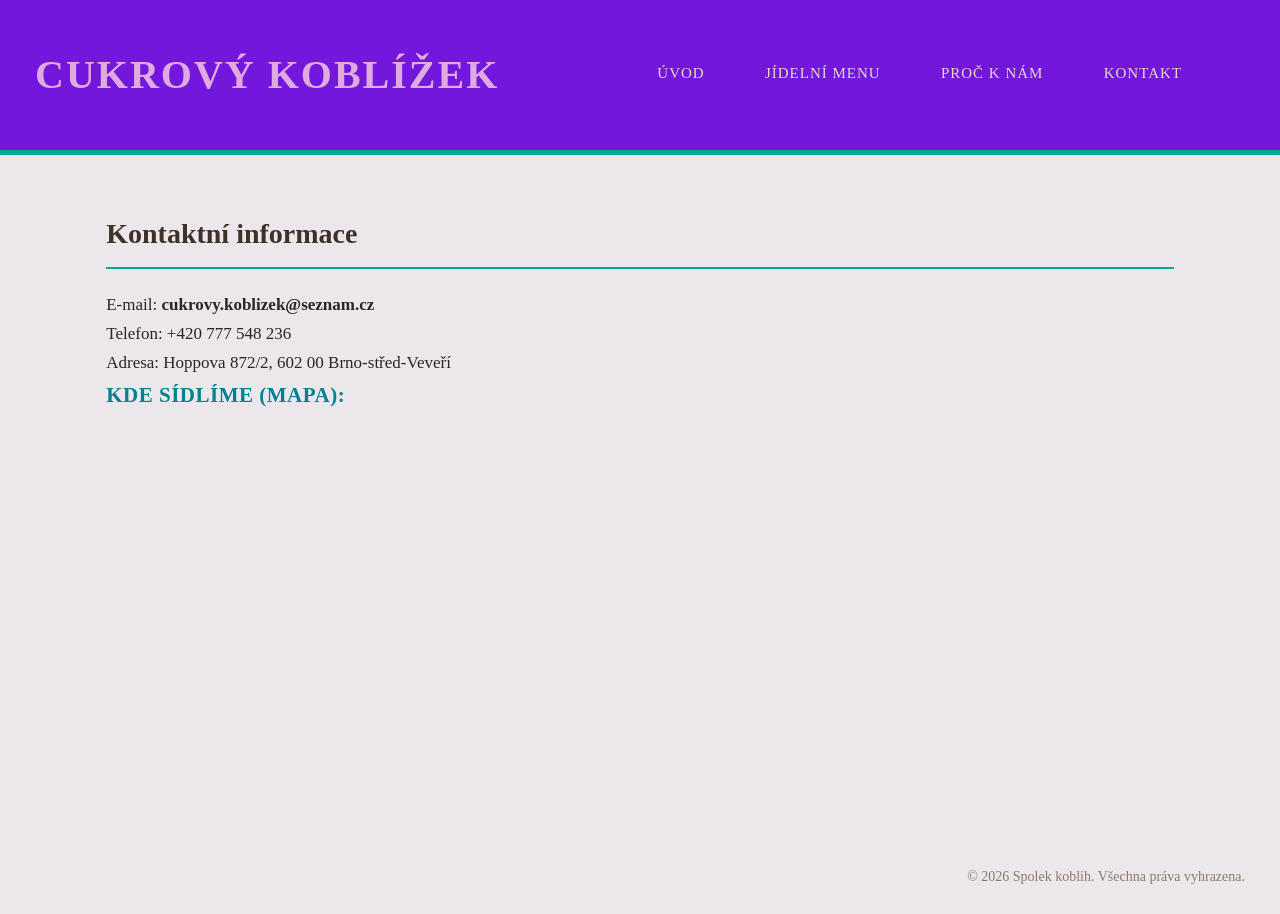
==== kontakt.html @ 31cb0f7b "Add files via upload" ====
<!DOCTYPE html>
<html lang="cs">
<head>
    <meta charset="UTF-8">
    <title>Kontakt - Cukrový koblížek</title>
    <link rel="icon" href="https://fav.farm/🧁" type="image/x-icon">
    <link rel="stylesheet" href="style.css">
</head>
<body>

    <header>
        <h1>Cukrový koblížek</h1>
        
        <nav>    <a href="index.html">Úvod</a>
        <a href="menu.html">Jídelní menu</a>
        <a href="vyhody.html">Proč k nám</a>
        <a href="kontakt.html">Kontakt</a></nav>


    </header>



    <div class="main-content">
        <h2>Kontaktní informace</h2>
        <p>E-mail: <strong>cukrovy.koblizek@seznam.cz</strong></p>
        <p>Telefon: +420 777 548 236</p>
        <p>Adresa: Hoppova 872/2, 602 00 Brno-střed-Veveří</p>

        <h3>Kde sídlíme (Mapa):</h3>
        <div style="margin-top: 10px;">
            <iframe src="https://www.google.com/maps/embed?pb=!1m18!1m12!1m3!1d778.2384903299794!2d16.601647619496667!3d49.207268716436026!2m3!1f0!2f0!3f0!3m2!1i1024!2i768!4f13.1!3m3!1m2!1s0x47129469f9682541%3A0x788ab7e94e8839e8!2zSG9wcG92YSA4NzIvMiwgNjAyIDAwIEJybm8tc3TFmWVkLVZldmXFmcOt!5e1!3m2!1sen!2scz!4v1794082619433!5m2!1sen!2scz" width="100%" height="350" style="border:0;" allowfullscreen="" loading="lazy" referrerpolicy="strict-origin-when-cross-origin"></iframe>
        </div>
</div>

    <footer>
        <p>&copy; 2026 Spolek koblih. Všechna práva vyhrazena.</p>
    </footer>

</body>
</html>
---- style.css ----
html, body {
    height: 100%;
}

* {
    box-sizing: border-box;
    margin: 0;
    padding: 0;
}

body {
    background-color: #ebe7eb;
    font-family: Playfair Display, serif;
    color: #2c2523;
    font-size: 17px;
    line-height: 1.7;
    text-align: left;
    display: flex;
    flex-direction: column;
}

header {
    display: flex;
    justify-content: space-between;
    align-items: center;
    background-color: #7217db;
    color: #dfaae0;
    border-bottom: 5px solid #00a896;
    padding: 25px 35px;
}

header h1 {
    font-family: Playfair Display, serif;
    font-size: 40px;
    letter-spacing: 2px;
    text-transform: uppercase;
}

nav {
    background-color: #7217db;
    text-align: right;
    padding: 10px 35px;
}

nav a {
    color: #e5d7c8;
    text-decoration: none;
    margin: 10px;
    padding: 16px 18px;
    font-size: 15px;
    text-transform: uppercase;
    letter-spacing: 1px;
    display: inline-block;
    border-bottom: 2px solid transparent;
    transition: all 0.2s ease;
}

nav a:hover {
    color: #ebe7eb;
    background-color: #00a896;
    border-bottom-color: #ebe7eb;
}

.main-content {
    background-color: #ebe7eb;
    width: 92%;
    max-width: 1250px;
    margin: 0 auto;
    padding: 55px;
    border: none;
    flex: 4;
}

h2 {
    font-family: Playfair Display, serif;
    color: #3d312a;
    font-size: 28px;
    margin-bottom: 22px;
    border-bottom: 2px solid #00a896;
    padding-bottom: 10px;
    text-align: left;
}

h3 {
    font-family: Playfair Display, serif;
    color: #028090;
    font-size: 21px;
    margin-bottom: 12px;
    text-transform: uppercase;
    letter-spacing: 0.5px;
    text-align: left;
}

.box {
    background-color: transparent;
    border: none;
    padding: 0;
    margin-top: 30px;
}

.menu-list {
    list-style-type: none;
    padding: 0;
    margin: 0;
}

.menu-item {
    display: flex;
    justify-content: space-between;
    align-items: center;
    margin-bottom: 30px;
    padding-bottom: 25px;
    border-bottom: 1px solid #eee;
}

.menu-text {
    flex: 1;
    padding-right: 30px;
}

.menu-text h3 {
    margin-top: 0;
    margin-bottom: 8px;
}

.menu-text p {
    margin-bottom: 10px;
}

.price {
    font-weight: bold;
    color: #3d312a;
}

.menu-item img {
    width: 160px;
    height: 110px;
    object-fit: cover;
    border: none; 
    outline: none; 
    box-shadow: none;    
    border-radius: 0; 
    flex-shrink: 0;
}

.box img, section img {
    border: none; 
    outline: none; 
    box-shadow: none;    
}

ul, ol {
    padding-left: 25px;
    text-align: left;
}

li {
    margin-bottom: 14px;
}

li strong {
    color: #3d312a;
}

iframe {
    border: 1px solid #dcd1c4 ;
}

footer {
    text-align: right;
    padding: 25px 35px;
    font-size: 14px;
    color: #8c7a6b;
    background-color: transparent;
    border-top: none;
    margin-top: auto;
}

@media (max-width: 600px) {
    header {
        padding: 15px 20px;
    }

    nav {
        padding: 10px 15px;
    }

    .main-content {
        width: 94%;
        margin: 20px 15px;
        padding: 25px;
    }

    header h1 {
        font-size: 26px;
    }

    nav a {
        display: block;
        margin: 5px 0;
        padding: 8px;
    }

    .menu-item {
        flex-direction: column;
        align-items: flex-start;
    }

    .menu-text {
        padding-right: 0;
        margin-bottom: 15px;
    }

    .menu-item img {
        width: 100%;
        height: 180px;
    }
}
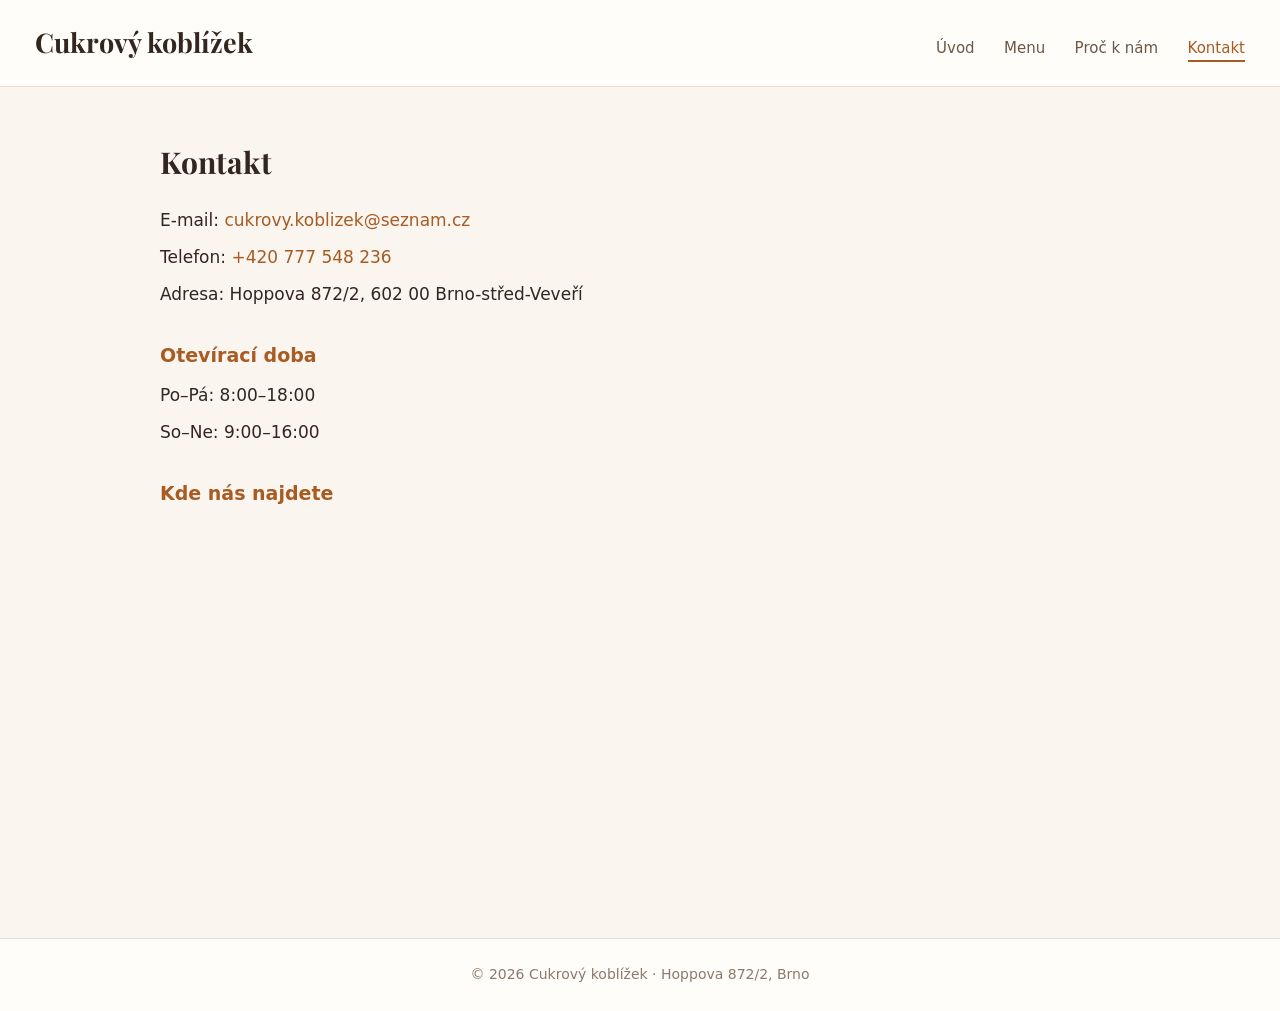
==== commit 8b06311c: "Add koblizek site files" ====
--- a/kontakt.html
+++ b/kontakt.html
@@ -1,41 +1,53 @@
-<!DOCTYPE html>
-<html lang="cs">
-<head>
-    <meta charset="UTF-8">
-    <title>Kontakt - Cukrový koblížek</title>
-    <link rel="icon" href="https://fav.farm/🧁" type="image/x-icon">
-    <link rel="stylesheet" href="style.css">
-</head>
-<body>
-
-    <header>
-        <h1>Cukrový koblížek</h1>
-        
-        <nav>    <a href="index.html">Úvod</a>
-        <a href="menu.html">Jídelní menu</a>
-        <a href="vyhody.html">Proč k nám</a>
-        <a href="kontakt.html">Kontakt</a></nav>
-
-
-    </header>
-
-
-
-    <div class="main-content">
-        <h2>Kontaktní informace</h2>
-        <p>E-mail: <strong>cukrovy.koblizek@seznam.cz</strong></p>
-        <p>Telefon: +420 777 548 236</p>
-        <p>Adresa: Hoppova 872/2, 602 00 Brno-střed-Veveří</p>
-
-        <h3>Kde sídlíme (Mapa):</h3>
-        <div style="margin-top: 10px;">
-            <iframe src="https://www.google.com/maps/embed?pb=!1m18!1m12!1m3!1d778.2384903299794!2d16.601647619496667!3d49.207268716436026!2m3!1f0!2f0!3f0!3m2!1i1024!2i768!4f13.1!3m3!1m2!1s0x47129469f9682541%3A0x788ab7e94e8839e8!2zSG9wcG92YSA4NzIvMiwgNjAyIDAwIEJybm8tc3TFmWVkLVZldmXFmcOt!5e1!3m2!1sen!2scz!4v1794082619433!5m2!1sen!2scz" width="100%" height="350" style="border:0;" allowfullscreen="" loading="lazy" referrerpolicy="strict-origin-when-cross-origin"></iframe>
-        </div>
-</div>
-
-    <footer>
-        <p>&copy; 2026 Spolek koblih. Všechna práva vyhrazena.</p>
-    </footer>
-
-</body>
-</html>+<!DOCTYPE html>
+<html lang="cs">
+<head>
+    <meta charset="UTF-8">
+    <meta name="viewport" content="width=device-width, initial-scale=1">
+    <title>Kontakt – Cukrový koblížek</title>
+    <meta name="description" content="Kde nás najdete a jak nás kontaktovat. Cukrový koblížek, Hoppova 872/2, Brno-střed-Veveří.">
+    <link rel="icon" href="https://fav.farm/🍩" type="image/x-icon">
+    <link rel="preconnect" href="https://fonts.googleapis.com">
+    <link rel="preconnect" href="https://fonts.gstatic.com" crossorigin>
+    <link href="https://fonts.googleapis.com/css2?family=Playfair+Display:wght@500;700&display=swap" rel="stylesheet">
+    <link rel="stylesheet" href="style.css">
+</head>
+<body>
+
+    <header>
+        <h1><a href="index.html">Cukrový koblížek</a></h1>
+        <nav>
+            <a href="index.html">Úvod</a>
+            <a href="menu.html">Menu</a>
+            <a href="vyhody.html">Proč k nám</a>
+            <a href="kontakt.html" aria-current="page">Kontakt</a>
+        </nav>
+    </header>
+
+    <main class="main-content">
+        <h2>Kontakt</h2>
+
+        <ul class="contact-list">
+            <li>E-mail: <a href="mailto:cukrovy.koblizek@seznam.cz">cukrovy.koblizek@seznam.cz</a></li>
+            <li>Telefon: <a href="tel:+420777548236">+420 777 548 236</a></li>
+            <li>Adresa: Hoppova 872/2, 602 00 Brno-střed-Veveří</li>
+        </ul>
+
+        <!-- Doplňte skutečnou otevírací dobu: -->
+        <h3>Otevírací doba</h3>
+        <ul class="contact-list">
+            <li>Po–Pá: 8:00–18:00</li>
+            <li>So–Ne: 9:00–16:00</li>
+        </ul>
+
+        <h3>Kde nás najdete</h3>
+        <iframe src="https://www.google.com/maps/embed?pb=!1m18!1m12!1m3!1d778.2384903299794!2d16.601647619496667!3d49.207268716436026!2m3!1f0!2f0!3f0!3m2!1i1024!2i768!4f13.1!3m3!1m2!1s0x47129469f9682541%3A0x788ab7e94e8839e8!2zSG9wcG92YSA4NzIvMiwgNjAyIDAwIEJybm8tc3TFmWVkLVZldmXFmcOt!5e1!3m2!1sen!2scz!4v1794082619433!5m2!1sen!2scz"
+                width="100%" height="350" style="border:0;" allowfullscreen="" loading="lazy"
+                referrerpolicy="strict-origin-when-cross-origin" title="Mapa – Hoppova 872/2, Brno"></iframe>
+    </main>
+
+    <footer>
+        <p>&copy; 2026 Cukrový koblížek · Hoppova 872/2, Brno</p>
+    </footer>
+
+</body>
+</html>
--- a/style.css
+++ b/style.css
@@ -1,218 +1,322 @@
-html, body {
-    height: 100%;
-}
-
-* {
-    box-sizing: border-box;
-    margin: 0;
-    padding: 0;
-}
-
-body {
-    background-color: #ebe7eb;
-    font-family: Playfair Display, serif;
-    color: #2c2523;
-    font-size: 17px;
-    line-height: 1.7;
-    text-align: left;
-    display: flex;
-    flex-direction: column;
-}
-
-header {
-    display: flex;
-    justify-content: space-between;
-    align-items: center;
-    background-color: #7217db;
-    color: #dfaae0;
-    border-bottom: 5px solid #00a896;
-    padding: 25px 35px;
-}
-
-header h1 {
-    font-family: Playfair Display, serif;
-    font-size: 40px;
-    letter-spacing: 2px;
-    text-transform: uppercase;
-}
-
-nav {
-    background-color: #7217db;
-    text-align: right;
-    padding: 10px 35px;
-}
-
-nav a {
-    color: #e5d7c8;
-    text-decoration: none;
-    margin: 10px;
-    padding: 16px 18px;
-    font-size: 15px;
-    text-transform: uppercase;
-    letter-spacing: 1px;
-    display: inline-block;
-    border-bottom: 2px solid transparent;
-    transition: all 0.2s ease;
-}
-
-nav a:hover {
-    color: #ebe7eb;
-    background-color: #00a896;
-    border-bottom-color: #ebe7eb;
-}
-
-.main-content {
-    background-color: #ebe7eb;
-    width: 92%;
-    max-width: 1250px;
-    margin: 0 auto;
-    padding: 55px;
-    border: none;
-    flex: 4;
-}
-
-h2 {
-    font-family: Playfair Display, serif;
-    color: #3d312a;
-    font-size: 28px;
-    margin-bottom: 22px;
-    border-bottom: 2px solid #00a896;
-    padding-bottom: 10px;
-    text-align: left;
-}
-
-h3 {
-    font-family: Playfair Display, serif;
-    color: #028090;
-    font-size: 21px;
-    margin-bottom: 12px;
-    text-transform: uppercase;
-    letter-spacing: 0.5px;
-    text-align: left;
-}
-
-.box {
-    background-color: transparent;
-    border: none;
-    padding: 0;
-    margin-top: 30px;
-}
-
-.menu-list {
-    list-style-type: none;
-    padding: 0;
-    margin: 0;
-}
-
-.menu-item {
-    display: flex;
-    justify-content: space-between;
-    align-items: center;
-    margin-bottom: 30px;
-    padding-bottom: 25px;
-    border-bottom: 1px solid #eee;
-}
-
-.menu-text {
-    flex: 1;
-    padding-right: 30px;
-}
-
-.menu-text h3 {
-    margin-top: 0;
-    margin-bottom: 8px;
-}
-
-.menu-text p {
-    margin-bottom: 10px;
-}
-
-.price {
-    font-weight: bold;
-    color: #3d312a;
-}
-
-.menu-item img {
-    width: 160px;
-    height: 110px;
-    object-fit: cover;
-    border: none; 
-    outline: none; 
-    box-shadow: none;    
-    border-radius: 0; 
-    flex-shrink: 0;
-}
-
-.box img, section img {
-    border: none; 
-    outline: none; 
-    box-shadow: none;    
-}
-
-ul, ol {
-    padding-left: 25px;
-    text-align: left;
-}
-
-li {
-    margin-bottom: 14px;
-}
-
-li strong {
-    color: #3d312a;
-}
-
-iframe {
-    border: 1px solid #dcd1c4 ;
-}
-
-footer {
-    text-align: right;
-    padding: 25px 35px;
-    font-size: 14px;
-    color: #8c7a6b;
-    background-color: transparent;
-    border-top: none;
-    margin-top: auto;
-}
-
-@media (max-width: 600px) {
-    header {
-        padding: 15px 20px;
-    }
-
-    nav {
-        padding: 10px 15px;
-    }
-
-    .main-content {
-        width: 94%;
-        margin: 20px 15px;
-        padding: 25px;
-    }
-
-    header h1 {
-        font-size: 26px;
-    }
-
-    nav a {
-        display: block;
-        margin: 5px 0;
-        padding: 8px;
-    }
-
-    .menu-item {
-        flex-direction: column;
-        align-items: flex-start;
-    }
-
-    .menu-text {
-        padding-right: 0;
-        margin-bottom: 15px;
-    }
-
-    .menu-item img {
-        width: 100%;
-        height: 180px;
-    }
-}+/* ===== Základ ===== */
+* {
+    box-sizing: border-box;
+    margin: 0;
+    padding: 0;
+}
+
+html {
+    scroll-behavior: smooth;
+}
+
+body {
+    background-color: #faf6ef;
+    color: #33261e;
+    font-family: "Segoe UI", system-ui, -apple-system, sans-serif;
+    font-size: 17px;
+    line-height: 1.7;
+    display: flex;
+    flex-direction: column;
+    min-height: 100vh;
+}
+
+img {
+    display: block;
+    max-width: 100%;
+}
+
+:focus-visible {
+    outline: 2px solid #a85b22;
+    outline-offset: 2px;
+}
+
+/* ===== Hlavička ===== */
+header {
+    background-color: #fffdf9;
+    border-bottom: 1px solid #e8ddd0;
+    padding: 20px 35px;
+    display: flex;
+    justify-content: space-between;
+    align-items: baseline;
+    flex-wrap: wrap;
+    gap: 10px 20px;
+}
+
+header h1 {
+    font-family: "Playfair Display", Georgia, serif;
+    font-size: 27px;
+    font-weight: 700;
+}
+
+header h1 a {
+    color: #33261e;
+    text-decoration: none;
+}
+
+header h1 a:hover {
+    color: #a85b22;
+}
+
+nav a {
+    color: #6b5847;
+    text-decoration: none;
+    margin-left: 24px;
+    font-size: 15px;
+    padding-bottom: 3px;
+    border-bottom: 2px solid transparent;
+}
+
+nav a:first-child {
+    margin-left: 0;
+}
+
+nav a:hover {
+    color: #a85b22;
+    border-bottom-color: #d9a05b;
+}
+
+nav a[aria-current="page"] {
+    color: #a85b22;
+    border-bottom-color: #a85b22;
+}
+
+/* ===== Úvodní fotka ===== */
+.hero {
+    position: relative;
+    height: 430px;
+    overflow: hidden;
+}
+
+.hero img {
+    width: 100%;
+    height: 100%;
+    object-fit: cover;
+}
+
+.hero-text {
+    position: absolute;
+    inset: 0;
+    display: flex;
+    flex-direction: column;
+    justify-content: center;
+    align-items: center;
+    text-align: center;
+    color: #fff;
+    background: rgba(35, 22, 12, 0.42);
+    padding: 20px;
+}
+
+.hero-text h2 {
+    font-family: "Playfair Display", Georgia, serif;
+    font-size: 42px;
+    font-weight: 700;
+    color: #fff;
+    margin-bottom: 12px;
+}
+
+.hero-text p {
+    font-size: 18px;
+    max-width: 540px;
+}
+
+.btn {
+    display: inline-block;
+    margin-top: 26px;
+    padding: 12px 28px;
+    background-color: #a85b22;
+    color: #fff;
+    font-size: 15px;
+    letter-spacing: 0.5px;
+    text-decoration: none;
+    border-radius: 4px;
+}
+
+.btn:hover {
+    background-color: #8c4a1a;
+}
+
+/* ===== Obsah ===== */
+.main-content {
+    width: 92%;
+    max-width: 960px;
+    margin: 0 auto;
+    padding: 50px 0 60px;
+    flex: 1;
+}
+
+section {
+    margin-top: 40px;
+}
+
+section:first-child {
+    margin-top: 0;
+}
+
+h2 {
+    font-family: "Playfair Display", Georgia, serif;
+    font-size: 30px;
+    font-weight: 700;
+    color: #33261e;
+    margin-bottom: 18px;
+}
+
+h3 {
+    font-size: 19px;
+    color: #a85b22;
+    margin: 30px 0 10px;
+}
+
+p + p {
+    margin-top: 14px;
+}
+
+.center {
+    text-align: center;
+}
+
+/* ===== Galerie na úvodu ===== */
+.gallery {
+    display: flex;
+    gap: 16px;
+    margin-top: 26px;
+}
+
+.gallery img {
+    width: 33.333%;
+    height: 170px;
+    object-fit: cover;
+    border-radius: 6px;
+}
+
+/* ===== Menu ===== */
+.menu-list {
+    list-style: none;
+}
+
+.menu-item {
+    display: flex;
+    justify-content: space-between;
+    align-items: center;
+    gap: 24px;
+    padding: 26px 0;
+    border-bottom: 1px solid #e8ddd0;
+}
+
+.menu-text {
+    flex: 1;
+}
+
+.menu-text h3 {
+    margin: 0 0 6px;
+    font-family: "Playfair Display", Georgia, serif;
+    font-size: 22px;
+    color: #33261e;
+}
+
+.menu-text p {
+    color: #5c4c3e;
+    margin-bottom: 8px;
+}
+
+.price {
+    font-weight: 600;
+    color: #a85b22;
+}
+
+.menu-item img {
+    width: 180px;
+    height: 118px;
+    object-fit: cover;
+    border-radius: 6px;
+    flex-shrink: 0;
+}
+
+/* ===== Seznamy ===== */
+ol,
+ul {
+    padding-left: 26px;
+}
+
+li {
+    margin-bottom: 12px;
+}
+
+li strong {
+    color: #33261e;
+}
+
+/* ===== Kontakt ===== */
+.contact-list {
+    list-style: none;
+    padding: 0;
+    margin-bottom: 10px;
+}
+
+.contact-list li {
+    margin-bottom: 8px;
+}
+
+.contact-list a {
+    color: #a85b22;
+    text-decoration: none;
+}
+
+.contact-list a:hover {
+    text-decoration: underline;
+}
+
+iframe {
+    border: 1px solid #e8ddd0;
+    border-radius: 6px;
+}
+
+/* ===== Patička ===== */
+footer {
+    text-align: center;
+    padding: 24px 20px;
+    font-size: 14px;
+    color: #8c7a6b;
+    border-top: 1px solid #e8ddd0;
+    background-color: #fffdf9;
+}
+
+/* ===== Mobil ===== */
+@media (max-width: 640px) {
+    header {
+        flex-direction: column;
+        align-items: flex-start;
+        padding: 16px 20px;
+    }
+
+    nav a {
+        display: inline-block;
+        margin: 6px 18px 0 0;
+    }
+
+    .hero {
+        height: 320px;
+    }
+
+    .hero-text h2 {
+        font-size: 28px;
+    }
+
+    .main-content {
+        padding: 34px 0 44px;
+    }
+
+    .menu-item {
+        flex-direction: column;
+        align-items: flex-start;
+        gap: 14px;
+    }
+
+    .menu-item img {
+        width: 100%;
+        height: 190px;
+    }
+
+    .gallery img {
+        height: 120px;
+    }
+}
